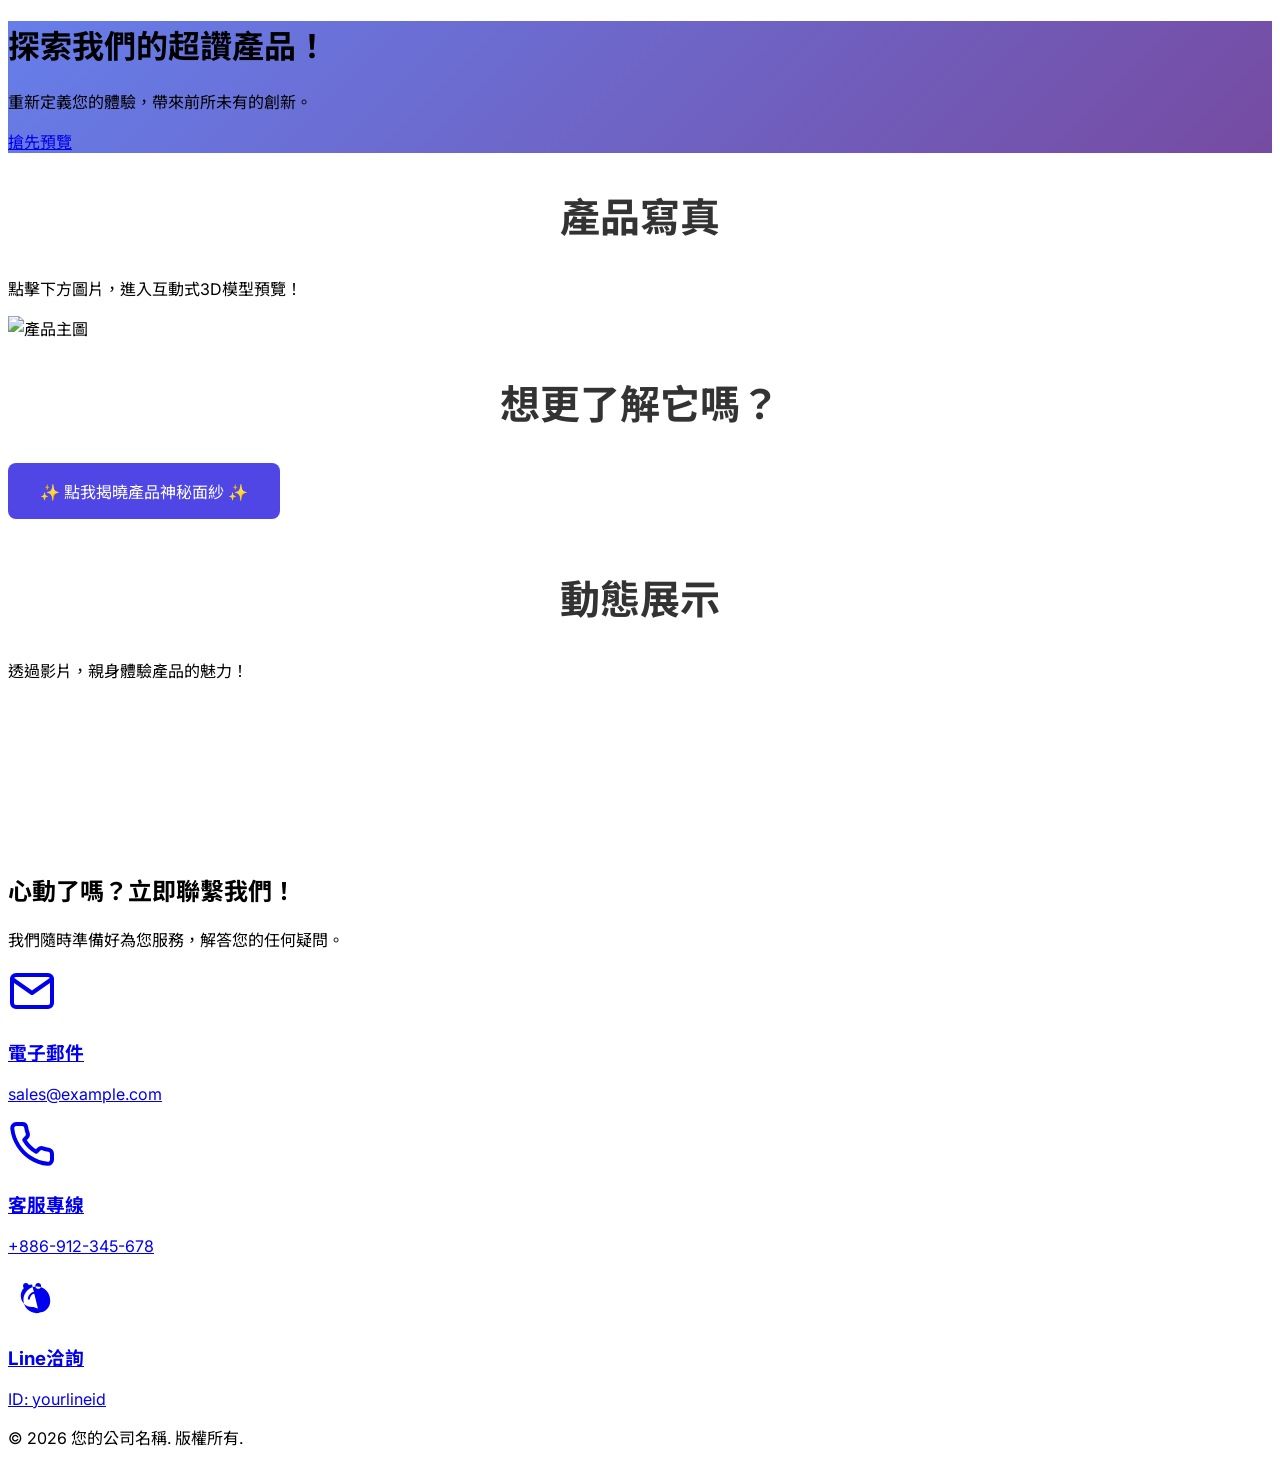
==== docs/index.html @ ab6caba5 "Feat: docs" ====
<!DOCTYPE html>
<html lang="zh-TW">

<head>
    <meta charset="UTF-8">
    <meta name="viewport" content="width=device-width, initial-scale=1.0">
    <title>我們的超讚產品！</title>
    <script src="https://cdn.tailwindcss.com"></script>
    <script src="https://cdnjs.cloudflare.com/ajax/libs/three.js/r128/three.min.js"></script>
    <link
        href="https://fonts.googleapis.com/css2?family=Inter:wght@400;600;700&family=Noto+Sans+TC:wght@400;500;700&display=swap"
        rel="stylesheet">
    <style>
        body {
            font-family: 'Inter', 'Noto Sans TC', sans-serif;
            scroll-behavior: smooth;
        }

        .hero-bg {
            background: linear-gradient(135deg, #667eea 0%, #764ba2 100%);
        }

        .section-title {
            font-size: 2.5rem;
            /* 40px */
            font-weight: 700;
            margin-bottom: 2rem;
            /* 32px */
            text-align: center;
            color: #333;
        }

        .interactive-text-container {
            perspective: 1000px;
        }

        .interactive-text-trigger {
            background-color: #4F46E5;
            /* Indigo 600 */
            color: white;
            padding: 1rem 2rem;
            border-radius: 0.5rem;
            cursor: pointer;
            transition: transform 0.3s ease, box-shadow 0.3s ease;
            display: inline-block;
            text-align: center;
        }

        .interactive-text-trigger:hover {
            transform: translateY(-5px) scale(1.05);
            box-shadow: 0 10px 20px rgba(0, 0, 0, 0.2);
        }

        .product-description-content {
            max-height: 0;
            overflow: hidden;
            transition: max-height 0.7s ease-out, opacity 0.5s ease-out, transform 0.5s ease-out;
            opacity: 0;
            transform: translateY(-20px);
            background-color: #f9fafb;
            /* Gray 50 */
            padding: 0 1.5rem;
            border-radius: 0.5rem;
            margin-top: 1rem;
            box-shadow: 0 4px 6px rgba(0, 0, 0, 0.1);
        }

        .product-description-content.expanded {
            max-height: 1000px;
            /* 넉넉한 값 */
            opacity: 1;
            transform: translateY(0);
            padding: 1.5rem;
        }

        #modal-3d {
            position: fixed;
            top: 0;
            left: 0;
            width: 100%;
            height: 100%;
            background-color: rgba(0, 0, 0, 0.7);
            display: flex;
            justify-content: center;
            align-items: center;
            z-index: 1000;
            opacity: 0;
            visibility: hidden;
            transition: opacity 0.3s ease, visibility 0.3s ease;
        }

        #modal-3d.active {
            opacity: 1;
            visibility: visible;
        }

        #canvas-container {
            width: 80vw;
            height: 80vh;
            max-width: 800px;
            max-height: 600px;
            background-color: #2d3748;
            /* Gray 800 */
            border-radius: 0.5rem;
            position: relative;
        }

        #close-modal-btn {
            position: absolute;
            top: 15px;
            right: 15px;
            background: white;
            color: #333;
            border: none;
            padding: 0.5rem 0.75rem;
            border-radius: 50%;
            font-size: 1.2rem;
            cursor: pointer;
            line-height: 1;
        }

        .contact-icon {
            transition: transform 0.3s ease;
        }

        .contact-icon:hover {
            transform: scale(1.2);
        }

        .pulsating-glow {
            animation: pulse 2s infinite;
        }

        @keyframes pulse {
            0% {
                box-shadow: 0 0 0 0 rgba(99, 102, 241, 0.7);
            }

            /* Indigo 500 */
            70% {
                box-shadow: 0 0 0 10px rgba(99, 102, 241, 0);
            }

            100% {
                box-shadow: 0 0 0 0 rgba(99, 102, 241, 0);
            }
        }
    </style>
</head>

<body class="bg-gray-100 text-gray-800">

    <header class="hero-bg text-white py-20 px-6 text-center">
        <h1 class="text-5xl font-bold mb-4 animate-bounce">探索我們的超讚產品！</h1>
        <p class="text-xl mb-8">重新定義您的體驗，帶來前所未有的創新。</p>
        <a href="#product-image"
            class="bg-white text-indigo-600 font-semibold py-3 px-8 rounded-lg shadow-lg hover:bg-gray-200 transition duration-300 pulsating-glow">搶先預覽</a>
    </header>

    <section id="product-image" class="py-16 px-6 container mx-auto text-center">
        <h2 class="section-title">產品寫真</h2>
        <p class="text-lg text-gray-600 mb-8">點擊下方圖片，進入互動式3D模型預覽！</p>
        <div class="flex justify-center">
            <img id="main-product-image" src="https://placehold.co/600x400/764ba2/white?text=點我查看3D模型" alt="產品主圖"
                class="rounded-lg shadow-2xl cursor-pointer hover:shadow-indigo-400/60 transition-shadow duration-300 w-full max-w-xl object-cover"
                onerror="this.onerror=null;this.src='https://placehold.co/600x400/cccccc/333333?text=圖片載入失敗';">
        </div>
    </section>

    <div id="modal-3d">
        <div id="canvas-container">
            <button id="close-modal-btn" aria-label="關閉3D預覽">&times;</button>
        </div>
    </div>

    <section id="product-description" class="py-16 px-6 bg-white">
        <div class="container mx-auto text-center">
            <h2 class="section-title">想更了解它嗎？</h2>
            <div class="interactive-text-container mt-8">
                <div id="text-trigger" class="interactive-text-trigger">
                    <span class="text-xl font-semibold">✨ 點我揭曉產品神秘面紗 ✨</span>
                </div>
                <div id="description-content" class="product-description-content text-left">
                    <h3 class="text-2xl font-semibold text-indigo-700 mb-4 mt-2">產品核心特色</h3>
                    <p class="text-gray-700 mb-3 leading-relaxed">
                        這不僅僅是一個產品，它是一種體驗。採用最先進的技術和最優質的材料精心打造，旨在提升您的日常生活品質。它的設計兼顧美學與功能性，確保在任何環境下都能完美呈現。</p>
                    <ul class="list-disc list-inside text-gray-700 mb-3 leading-relaxed space-y-1">
                        <li>革命性設計：融合現代美學與人體工學。</li>
                        <li>頂級效能：搭載最新處理器，速度無與倫比。</li>
                        <li>持久耐用：採用強化材料，經久耐用。</li>
                        <li>智能互聯：輕鬆連接您的所有設備。</li>
                        <li>環保理念：使用可持續材料，愛護地球。</li>
                    </ul>
                    <p class="text-gray-700 leading-relaxed">我們相信，偉大的產品能夠改變生活。這就是為什麼我們投入無數時間進行研發，只為給您帶來最好的。準備好迎接改變了嗎？
                    </p>
                </div>
            </div>
        </div>
    </section>

    <section id="product-video" class="py-16 px-6">
        <div class="container mx-auto text-center">
            <h2 class="section-title">動態展示</h2>
            <p class="text-lg text-gray-600 mb-8">透過影片，親身體驗產品的魅力！</p>
            <div class="aspect-w-16 aspect-h-9 max-w-3xl mx-auto bg-gray-300 rounded-lg shadow-xl overflow-hidden">
                <iframe src="https://www.youtube.com/embed/dQw4w9WgXcQ" title="產品影片" frameborder="0"
                    allow="accelerometer; autoplay; clipboard-write; encrypted-media; gyroscope; picture-in-picture"
                    allowfullscreen class="w-full h-full"></iframe>
            </div>
        </div>
    </section>

    <section id="contact" class="py-16 px-6 bg-indigo-700 text-white">
        <div class="container mx-auto text-center">
            <h2 class="text-4xl font-bold mb-8">心動了嗎？立即聯繫我們！</h2>
            <p class="text-lg mb-10">我們隨時準備好為您服務，解答您的任何疑問。</p>
            <div class="grid grid-cols-1 md:grid-cols-3 gap-8 max-w-4xl mx-auto">
                <a href="mailto:sales@example.com"
                    class="bg-white text-indigo-600 p-6 rounded-lg shadow-lg hover:bg-indigo-100 transition duration-300 flex flex-col items-center">
                    <svg xmlns="http://www.w3.org/2000/svg" width="48" height="48" viewBox="0 0 24 24" fill="none"
                        stroke="currentColor" stroke-width="2" stroke-linecap="round" stroke-linejoin="round"
                        class="contact-icon mb-3 text-indigo-500">
                        <path d="M4 4h16c1.1 0 2 .9 2 2v12c0 1.1-.9 2-2 2H4c-1.1 0-2-.9-2-2V6c0-1.1.9-2 2-2z"></path>
                        <polyline points="22,6 12,13 2,6"></polyline>
                    </svg>
                    <h3 class="text-xl font-semibold mb-1">電子郵件</h3>
                    <p class="text-sm">sales@example.com</p>
                </a>
                <a href="tel:+886912345678"
                    class="bg-white text-indigo-600 p-6 rounded-lg shadow-lg hover:bg-indigo-100 transition duration-300 flex flex-col items-center">
                    <svg xmlns="http://www.w3.org/2000/svg" width="48" height="48" viewBox="0 0 24 24" fill="none"
                        stroke="currentColor" stroke-width="2" stroke-linecap="round" stroke-linejoin="round"
                        class="contact-icon mb-3 text-indigo-500">
                        <path
                            d="M22 16.92v3a2 2 0 0 1-2.18 2 19.79 19.79 0 0 1-8.63-3.07 19.5 19.5 0 0 1-6-6 19.79 19.79 0 0 1-3.07-8.67A2 2 0 0 1 4.11 2h3a2 2 0 0 1 2 1.72 12.84 12.84 0 0 0 .7 2.81 2 2 0 0 1-.45 2.11L8.09 9.91a16 16 0 0 0 6 6l1.27-1.27a2 2 0 0 1 2.11-.45 12.84 12.84 0 0 0 2.81.7A2 2 0 0 1 22 16.92z">
                        </path>
                    </svg>
                    <h3 class="text-xl font-semibold mb-1">客服專線</h3>
                    <p class="text-sm">+886-912-345-678</p>
                </a>
                <a href="https://line.me/ti/p/~yourlineid" target="_blank" rel="noopener noreferrer"
                    class="bg-white text-indigo-600 p-6 rounded-lg shadow-lg hover:bg-indigo-100 transition duration-300 flex flex-col items-center">
                    <svg xmlns="http://www.w3.org/2000/svg" width="48" height="48" viewBox="0 0 24 24"
                        fill="currentColor" class="contact-icon mb-3 text-green-500">
                        <path
                            d="M12.031 6.188c-3.12 0-5.656 2.536-5.656 5.656s2.536 5.656 5.656 5.656c.225 0 .444-.014.66-.04.004.002.008.003.012.005.075.027.15.058.226.09l.132.048c.004.002.008.003.012.004l1.445.516.002.001c.24.084.48.12.72.12.48 0 .84-.24.84-.6v-1.32c.744-.614 1.2-1.514 1.2-2.523 0-1.753-1.427-3.18-3.18-3.18s-3.18 1.427-3.18 3.18h-1.02c0-2.305 1.875-4.18 4.179-4.18s4.2 1.875 4.2 4.18c0 1.2-.528 2.268-1.333 2.998l-.027.025v1.717c0 .468.118.9.32 1.277l-1.69.604-.004-.001-.101.036c-.08.028-.16.053-.24.075-.004.001-.008.002-.012.003-.26.03-.525.045-.795.045-3.684 0-6.677-2.992-6.677-6.676s2.993-6.677 6.676-6.677c3.684 0 6.677 2.993 6.677 6.676v.005c.014.217.021.436.021.655 0 3.12-2.536 5.656-5.656 5.656zm-3.075 2.205c.84 0 1.44-.6 1.44-1.44s-.6-1.44-1.44-1.44-1.44.6-1.44 1.44.6 1.44 1.44 1.44zm6.15 0c.84 0 1.44-.6 1.44-1.44s-.6-1.44-1.44-1.44-1.44.6-1.44 1.44.6 1.44 1.44 1.44z" />
                    </svg>
                    <h3 class="text-xl font-semibold mb-1">Line洽詢</h3>
                    <p class="text-sm">ID: yourlineid</p>
                </a>
            </div>
        </div>
    </section>

    <footer class="py-8 text-center bg-gray-800 text-gray-400">
        <p>&copy; <span id="current-year"></span> 您的公司名稱. 版權所有.</p>
    </footer>

    <script>
        // Interactive Text Description
        const textTrigger = document.getElementById('text-trigger');
        const descriptionContent = document.getElementById('description-content');

        textTrigger.addEventListener('click', () => {
            descriptionContent.classList.toggle('expanded');
            if (descriptionContent.classList.contains('expanded')) {
                textTrigger.innerHTML = '<span class="text-xl font-semibold">🎉 太棒了！繼續探索更多細節 🎉</span>';
            } else {
                textTrigger.innerHTML = '<span class="text-xl font-semibold">✨ 點我揭曉產品神秘面紗 ✨</span>';
            }
        });

        // 3D Model Modal
        const mainProductImage = document.getElementById('main-product-image');
        const modal3D = document.getElementById('modal-3d');
        const closeModalBtn = document.getElementById('close-modal-btn');
        const canvasContainer = document.getElementById('canvas-container');
        let scene, camera, renderer, cube, controls; // Make controls global for mouse events

        function init3D() {
            // Scene
            scene = new THREE.Scene();
            scene.background = new THREE.Color(0x2d3748); // Match canvas container bg

            // Camera
            camera = new THREE.PerspectiveCamera(75, canvasContainer.clientWidth / canvasContainer.clientHeight, 0.1, 1000);
            camera.position.z = 5;

            // Renderer
            renderer = new THREE.WebGLRenderer({ antialias: true });
            renderer.setSize(canvasContainer.clientWidth, canvasContainer.clientHeight);
            canvasContainer.appendChild(renderer.domElement);

            // Lighting
            const ambientLight = new THREE.AmbientLight(0xffffff, 0.6);
            scene.add(ambientLight);
            const directionalLight = new THREE.DirectionalLight(0xffffff, 0.8);
            directionalLight.position.set(5, 10, 7.5);
            scene.add(directionalLight);

            // Placeholder 3D Object (Cube)
            // 您可以在這裡替換成您的 .gltf, .obj 模型載入器
            const geometry = new THREE.BoxGeometry(2, 2, 2); // 尺寸可調整
            // 使用 MeshStandardMaterial 以獲得更好的光照效果
            const material = new THREE.MeshStandardMaterial({
                color: 0x764ba2, // 紫色系，呼應主題
                metalness: 0.5,   // 金屬感
                roughness: 0.5    // 粗糙度
            });
            cube = new THREE.Mesh(geometry, material);
            scene.add(cube);

            // Animation loop
            function animate() {
                requestAnimationFrame(animate);
                // 如果沒有 controls 或 cube 未定義，則不執行旋轉
                if (cube && !isDragging) { // Only auto-rotate if not dragging
                    cube.rotation.x += 0.005;
                    cube.rotation.y += 0.005;
                }
                renderer.render(scene, camera);
            }
            animate();

            // Handle window resize for the 3D canvas
            window.addEventListener('resize', onModalResize);
            setupControls();
        }

        let isDragging = false;
        let previousMousePosition = { x: 0, y: 0 };

        function setupControls() {
            canvasContainer.addEventListener('mousedown', (event) => {
                isDragging = true;
                previousMousePosition = { x: event.clientX, y: event.clientY };
            });

            canvasContainer.addEventListener('mousemove', (event) => {
                if (!isDragging || !cube) return;
                const deltaMove = {
                    x: event.clientX - previousMousePosition.x,
                    y: event.clientY - previousMousePosition.y
                };

                const rotationSpeed = 0.005;
                cube.rotation.y += deltaMove.x * rotationSpeed;
                cube.rotation.x += deltaMove.y * rotationSpeed;

                previousMousePosition = { x: event.clientX, y: event.clientY };
            });

            document.addEventListener('mouseup', () => { // Listen on document to catch mouseup outside canvas
                isDragging = false;
            });

            // Touch controls
            canvasContainer.addEventListener('touchstart', (event) => {
                if (event.touches.length === 1) {
                    isDragging = true;
                    previousMousePosition = { x: event.touches[0].clientX, y: event.touches[0].clientY };
                }
            }, { passive: false }); // passive: false to allow preventDefault if needed

            canvasContainer.addEventListener('touchmove', (event) => {
                if (!isDragging || !cube || event.touches.length !== 1) return;
                event.preventDefault(); // Prevent page scrolling while dragging on canvas

                const deltaMove = {
                    x: event.touches[0].clientX - previousMousePosition.x,
                    y: event.touches[0].clientY - previousMousePosition.y
                };

                const rotationSpeed = 0.007; // Slightly more sensitive for touch
                cube.rotation.y += deltaMove.x * rotationSpeed;
                cube.rotation.x += deltaMove.y * rotationSpeed;

                previousMousePosition = { x: event.touches[0].clientX, y: event.touches[0].clientY };
            }, { passive: false });

            canvasContainer.addEventListener('touchend', () => {
                isDragging = false;
            });
        }


        function onModalResize() {
            if (camera && renderer && canvasContainer.clientWidth > 0 && canvasContainer.clientHeight > 0) {
                camera.aspect = canvasContainer.clientWidth / canvasContainer.clientHeight;
                camera.updateProjectionMatrix();
                renderer.setSize(canvasContainer.clientWidth, canvasContainer.clientHeight);
            }
        }

        let threeJsInitialized = false;

        mainProductImage.addEventListener('click', () => {
            modal3D.classList.add('active');
            document.body.style.overflow = 'hidden'; // Prevent background scrolling
            if (!threeJsInitialized) {
                init3D();
                threeJsInitialized = true;
            }
            onModalResize(); // Ensure canvas is correctly sized on open
        });

        closeModalBtn.addEventListener('click', () => {
            modal3D.classList.remove('active');
            document.body.style.overflow = ''; // Restore scrolling
        });

        // Close modal if clicked outside the canvas container
        modal3D.addEventListener('click', (event) => {
            if (event.target === modal3D) {
                modal3D.classList.remove('active');
                document.body.style.overflow = '';
            }
        });

        // Set current year in footer
        document.getElementById('current-year').textContent = new Date().getFullYear();

    </script>
</body>

</html>
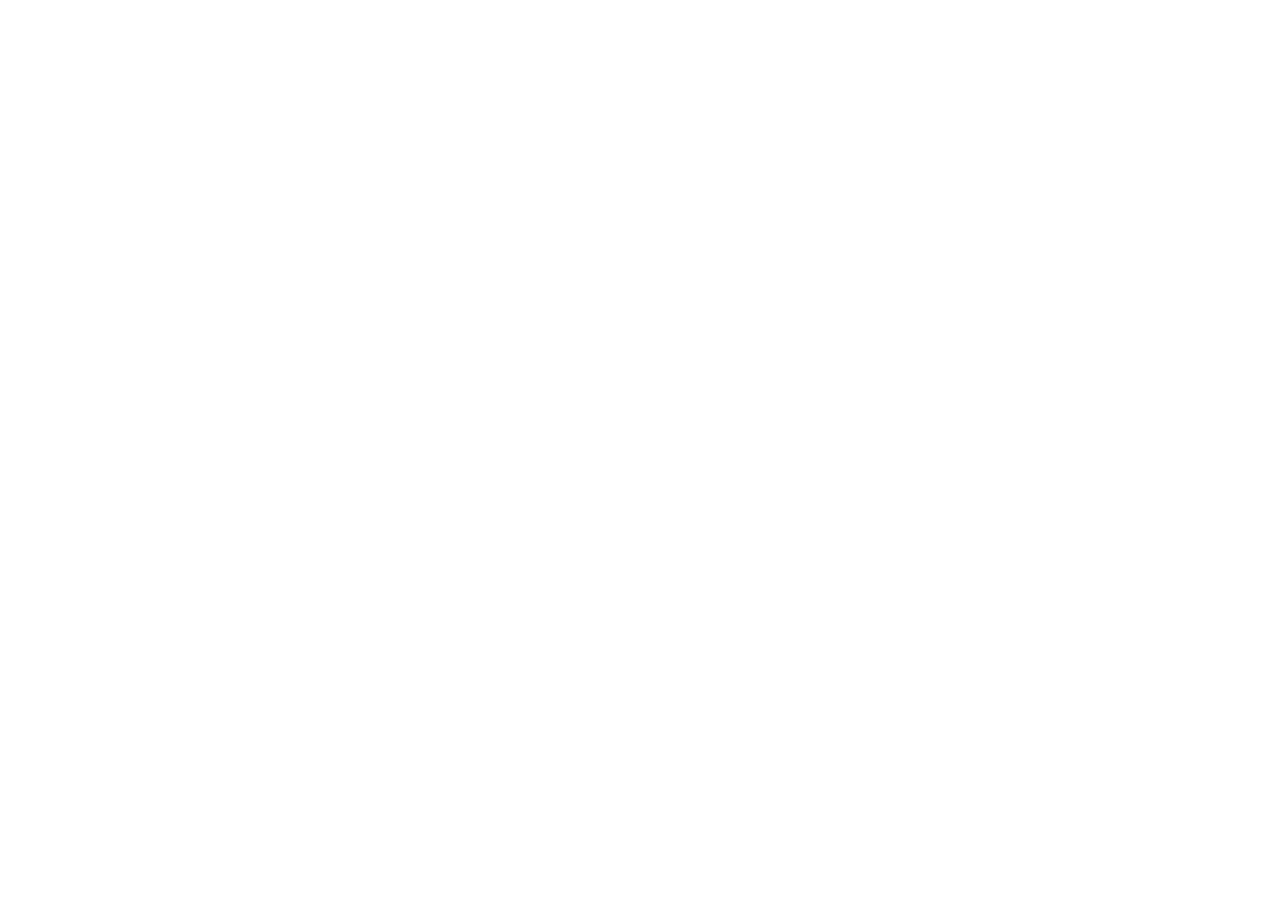
==== commit b98673e4: "Update: 202509 v1 init" ====
--- a/docs/index.html
+++ b/docs/index.html
@@ -1,426 +1,21 @@
 <!DOCTYPE html>
-<html lang="zh-TW">
+<html lang="en">
+  <head>
+    <link rel="preconnect" href="https://fonts.gstatic.com/" crossorigin="anonymous">
+    <link rel="preload" as="style" onload="this.rel=&#39;stylesheet&#39;" href="https://fonts.googleapis.com/css2?family=Roboto:wght@100;300;400;500;700;900&amp;display=swap">
+    <link rel="preload" as="font" type="font/eot" href="/static_frontend_2/assets/materialdesignicons-webfont-CSr8KVlo.eot" crossorigin="anonymous">
+    <link rel="preload" as="font" type="font/woff2" href="/static_frontend_2/assets/materialdesignicons-webfont-Dp5v-WZN.woff2" crossorigin="anonymous">
+    <link rel="preload" as="font" type="font/woff" href="/static_frontend_2/assets/materialdesignicons-webfont-PXm3-2wK.woff" crossorigin="anonymous">
+    <link rel="preload" as="font" type="font/ttf" href="/static_frontend_2/assets/materialdesignicons-webfont-B7mPwVP_.ttf" crossorigin="anonymous">
 
-<head>
     <meta charset="UTF-8">
+    <link rel="icon" href="/static_frontend_2/favicon.ico">
     <meta name="viewport" content="width=device-width, initial-scale=1.0">
-    <title>我們的超讚產品！</title>
-    <script src="https://cdn.tailwindcss.com"></script>
-    <script src="https://cdnjs.cloudflare.com/ajax/libs/three.js/r128/three.min.js"></script>
-    <link
-        href="https://fonts.googleapis.com/css2?family=Inter:wght@400;600;700&family=Noto+Sans+TC:wght@400;500;700&display=swap"
-        rel="stylesheet">
-    <style>
-        body {
-            font-family: 'Inter', 'Noto Sans TC', sans-serif;
-            scroll-behavior: smooth;
-        }
-
-        .hero-bg {
-            background: linear-gradient(135deg, #667eea 0%, #764ba2 100%);
-        }
-
-        .section-title {
-            font-size: 2.5rem;
-            /* 40px */
-            font-weight: 700;
-            margin-bottom: 2rem;
-            /* 32px */
-            text-align: center;
-            color: #333;
-        }
-
-        .interactive-text-container {
-            perspective: 1000px;
-        }
-
-        .interactive-text-trigger {
-            background-color: #4F46E5;
-            /* Indigo 600 */
-            color: white;
-            padding: 1rem 2rem;
-            border-radius: 0.5rem;
-            cursor: pointer;
-            transition: transform 0.3s ease, box-shadow 0.3s ease;
-            display: inline-block;
-            text-align: center;
-        }
-
-        .interactive-text-trigger:hover {
-            transform: translateY(-5px) scale(1.05);
-            box-shadow: 0 10px 20px rgba(0, 0, 0, 0.2);
-        }
-
-        .product-description-content {
-            max-height: 0;
-            overflow: hidden;
-            transition: max-height 0.7s ease-out, opacity 0.5s ease-out, transform 0.5s ease-out;
-            opacity: 0;
-            transform: translateY(-20px);
-            background-color: #f9fafb;
-            /* Gray 50 */
-            padding: 0 1.5rem;
-            border-radius: 0.5rem;
-            margin-top: 1rem;
-            box-shadow: 0 4px 6px rgba(0, 0, 0, 0.1);
-        }
-
-        .product-description-content.expanded {
-            max-height: 1000px;
-            /* 넉넉한 값 */
-            opacity: 1;
-            transform: translateY(0);
-            padding: 1.5rem;
-        }
-
-        #modal-3d {
-            position: fixed;
-            top: 0;
-            left: 0;
-            width: 100%;
-            height: 100%;
-            background-color: rgba(0, 0, 0, 0.7);
-            display: flex;
-            justify-content: center;
-            align-items: center;
-            z-index: 1000;
-            opacity: 0;
-            visibility: hidden;
-            transition: opacity 0.3s ease, visibility 0.3s ease;
-        }
-
-        #modal-3d.active {
-            opacity: 1;
-            visibility: visible;
-        }
-
-        #canvas-container {
-            width: 80vw;
-            height: 80vh;
-            max-width: 800px;
-            max-height: 600px;
-            background-color: #2d3748;
-            /* Gray 800 */
-            border-radius: 0.5rem;
-            position: relative;
-        }
-
-        #close-modal-btn {
-            position: absolute;
-            top: 15px;
-            right: 15px;
-            background: white;
-            color: #333;
-            border: none;
-            padding: 0.5rem 0.75rem;
-            border-radius: 50%;
-            font-size: 1.2rem;
-            cursor: pointer;
-            line-height: 1;
-        }
-
-        .contact-icon {
-            transition: transform 0.3s ease;
-        }
-
-        .contact-icon:hover {
-            transform: scale(1.2);
-        }
-
-        .pulsating-glow {
-            animation: pulse 2s infinite;
-        }
-
-        @keyframes pulse {
-            0% {
-                box-shadow: 0 0 0 0 rgba(99, 102, 241, 0.7);
-            }
-
-            /* Indigo 500 */
-            70% {
-                box-shadow: 0 0 0 10px rgba(99, 102, 241, 0);
-            }
-
-            100% {
-                box-shadow: 0 0 0 0 rgba(99, 102, 241, 0);
-            }
-        }
-    </style>
-</head>
-
-<body class="bg-gray-100 text-gray-800">
-
-    <header class="hero-bg text-white py-20 px-6 text-center">
-        <h1 class="text-5xl font-bold mb-4 animate-bounce">探索我們的超讚產品！</h1>
-        <p class="text-xl mb-8">重新定義您的體驗，帶來前所未有的創新。</p>
-        <a href="#product-image"
-            class="bg-white text-indigo-600 font-semibold py-3 px-8 rounded-lg shadow-lg hover:bg-gray-200 transition duration-300 pulsating-glow">搶先預覽</a>
-    </header>
-
-    <section id="product-image" class="py-16 px-6 container mx-auto text-center">
-        <h2 class="section-title">產品寫真</h2>
-        <p class="text-lg text-gray-600 mb-8">點擊下方圖片，進入互動式3D模型預覽！</p>
-        <div class="flex justify-center">
-            <img id="main-product-image" src="https://placehold.co/600x400/764ba2/white?text=點我查看3D模型" alt="產品主圖"
-                class="rounded-lg shadow-2xl cursor-pointer hover:shadow-indigo-400/60 transition-shadow duration-300 w-full max-w-xl object-cover"
-                onerror="this.onerror=null;this.src='https://placehold.co/600x400/cccccc/333333?text=圖片載入失敗';">
-        </div>
-    </section>
-
-    <div id="modal-3d">
-        <div id="canvas-container">
-            <button id="close-modal-btn" aria-label="關閉3D預覽">&times;</button>
-        </div>
-    </div>
-
-    <section id="product-description" class="py-16 px-6 bg-white">
-        <div class="container mx-auto text-center">
-            <h2 class="section-title">想更了解它嗎？</h2>
-            <div class="interactive-text-container mt-8">
-                <div id="text-trigger" class="interactive-text-trigger">
-                    <span class="text-xl font-semibold">✨ 點我揭曉產品神秘面紗 ✨</span>
-                </div>
-                <div id="description-content" class="product-description-content text-left">
-                    <h3 class="text-2xl font-semibold text-indigo-700 mb-4 mt-2">產品核心特色</h3>
-                    <p class="text-gray-700 mb-3 leading-relaxed">
-                        這不僅僅是一個產品，它是一種體驗。採用最先進的技術和最優質的材料精心打造，旨在提升您的日常生活品質。它的設計兼顧美學與功能性，確保在任何環境下都能完美呈現。</p>
-                    <ul class="list-disc list-inside text-gray-700 mb-3 leading-relaxed space-y-1">
-                        <li>革命性設計：融合現代美學與人體工學。</li>
-                        <li>頂級效能：搭載最新處理器，速度無與倫比。</li>
-                        <li>持久耐用：採用強化材料，經久耐用。</li>
-                        <li>智能互聯：輕鬆連接您的所有設備。</li>
-                        <li>環保理念：使用可持續材料，愛護地球。</li>
-                    </ul>
-                    <p class="text-gray-700 leading-relaxed">我們相信，偉大的產品能夠改變生活。這就是為什麼我們投入無數時間進行研發，只為給您帶來最好的。準備好迎接改變了嗎？
-                    </p>
-                </div>
-            </div>
-        </div>
-    </section>
-
-    <section id="product-video" class="py-16 px-6">
-        <div class="container mx-auto text-center">
-            <h2 class="section-title">動態展示</h2>
-            <p class="text-lg text-gray-600 mb-8">透過影片，親身體驗產品的魅力！</p>
-            <div class="aspect-w-16 aspect-h-9 max-w-3xl mx-auto bg-gray-300 rounded-lg shadow-xl overflow-hidden">
-                <iframe src="https://www.youtube.com/embed/dQw4w9WgXcQ" title="產品影片" frameborder="0"
-                    allow="accelerometer; autoplay; clipboard-write; encrypted-media; gyroscope; picture-in-picture"
-                    allowfullscreen class="w-full h-full"></iframe>
-            </div>
-        </div>
-    </section>
-
-    <section id="contact" class="py-16 px-6 bg-indigo-700 text-white">
-        <div class="container mx-auto text-center">
-            <h2 class="text-4xl font-bold mb-8">心動了嗎？立即聯繫我們！</h2>
-            <p class="text-lg mb-10">我們隨時準備好為您服務，解答您的任何疑問。</p>
-            <div class="grid grid-cols-1 md:grid-cols-3 gap-8 max-w-4xl mx-auto">
-                <a href="mailto:sales@example.com"
-                    class="bg-white text-indigo-600 p-6 rounded-lg shadow-lg hover:bg-indigo-100 transition duration-300 flex flex-col items-center">
-                    <svg xmlns="http://www.w3.org/2000/svg" width="48" height="48" viewBox="0 0 24 24" fill="none"
-                        stroke="currentColor" stroke-width="2" stroke-linecap="round" stroke-linejoin="round"
-                        class="contact-icon mb-3 text-indigo-500">
-                        <path d="M4 4h16c1.1 0 2 .9 2 2v12c0 1.1-.9 2-2 2H4c-1.1 0-2-.9-2-2V6c0-1.1.9-2 2-2z"></path>
-                        <polyline points="22,6 12,13 2,6"></polyline>
-                    </svg>
-                    <h3 class="text-xl font-semibold mb-1">電子郵件</h3>
-                    <p class="text-sm">sales@example.com</p>
-                </a>
-                <a href="tel:+886912345678"
-                    class="bg-white text-indigo-600 p-6 rounded-lg shadow-lg hover:bg-indigo-100 transition duration-300 flex flex-col items-center">
-                    <svg xmlns="http://www.w3.org/2000/svg" width="48" height="48" viewBox="0 0 24 24" fill="none"
-                        stroke="currentColor" stroke-width="2" stroke-linecap="round" stroke-linejoin="round"
-                        class="contact-icon mb-3 text-indigo-500">
-                        <path
-                            d="M22 16.92v3a2 2 0 0 1-2.18 2 19.79 19.79 0 0 1-8.63-3.07 19.5 19.5 0 0 1-6-6 19.79 19.79 0 0 1-3.07-8.67A2 2 0 0 1 4.11 2h3a2 2 0 0 1 2 1.72 12.84 12.84 0 0 0 .7 2.81 2 2 0 0 1-.45 2.11L8.09 9.91a16 16 0 0 0 6 6l1.27-1.27a2 2 0 0 1 2.11-.45 12.84 12.84 0 0 0 2.81.7A2 2 0 0 1 22 16.92z">
-                        </path>
-                    </svg>
-                    <h3 class="text-xl font-semibold mb-1">客服專線</h3>
-                    <p class="text-sm">+886-912-345-678</p>
-                </a>
-                <a href="https://line.me/ti/p/~yourlineid" target="_blank" rel="noopener noreferrer"
-                    class="bg-white text-indigo-600 p-6 rounded-lg shadow-lg hover:bg-indigo-100 transition duration-300 flex flex-col items-center">
-                    <svg xmlns="http://www.w3.org/2000/svg" width="48" height="48" viewBox="0 0 24 24"
-                        fill="currentColor" class="contact-icon mb-3 text-green-500">
-                        <path
-                            d="M12.031 6.188c-3.12 0-5.656 2.536-5.656 5.656s2.536 5.656 5.656 5.656c.225 0 .444-.014.66-.04.004.002.008.003.012.005.075.027.15.058.226.09l.132.048c.004.002.008.003.012.004l1.445.516.002.001c.24.084.48.12.72.12.48 0 .84-.24.84-.6v-1.32c.744-.614 1.2-1.514 1.2-2.523 0-1.753-1.427-3.18-3.18-3.18s-3.18 1.427-3.18 3.18h-1.02c0-2.305 1.875-4.18 4.179-4.18s4.2 1.875 4.2 4.18c0 1.2-.528 2.268-1.333 2.998l-.027.025v1.717c0 .468.118.9.32 1.277l-1.69.604-.004-.001-.101.036c-.08.028-.16.053-.24.075-.004.001-.008.002-.012.003-.26.03-.525.045-.795.045-3.684 0-6.677-2.992-6.677-6.676s2.993-6.677 6.676-6.677c3.684 0 6.677 2.993 6.677 6.676v.005c.014.217.021.436.021.655 0 3.12-2.536 5.656-5.656 5.656zm-3.075 2.205c.84 0 1.44-.6 1.44-1.44s-.6-1.44-1.44-1.44-1.44.6-1.44 1.44.6 1.44 1.44 1.44zm6.15 0c.84 0 1.44-.6 1.44-1.44s-.6-1.44-1.44-1.44-1.44.6-1.44 1.44.6 1.44 1.44 1.44z" />
-                    </svg>
-                    <h3 class="text-xl font-semibold mb-1">Line洽詢</h3>
-                    <p class="text-sm">ID: yourlineid</p>
-                </a>
-            </div>
-        </div>
-    </section>
-
-    <footer class="py-8 text-center bg-gray-800 text-gray-400">
-        <p>&copy; <span id="current-year"></span> 您的公司名稱. 版權所有.</p>
-    </footer>
-
-    <script>
-        // Interactive Text Description
-        const textTrigger = document.getElementById('text-trigger');
-        const descriptionContent = document.getElementById('description-content');
-
-        textTrigger.addEventListener('click', () => {
-            descriptionContent.classList.toggle('expanded');
-            if (descriptionContent.classList.contains('expanded')) {
-                textTrigger.innerHTML = '<span class="text-xl font-semibold">🎉 太棒了！繼續探索更多細節 🎉</span>';
-            } else {
-                textTrigger.innerHTML = '<span class="text-xl font-semibold">✨ 點我揭曉產品神秘面紗 ✨</span>';
-            }
-        });
-
-        // 3D Model Modal
-        const mainProductImage = document.getElementById('main-product-image');
-        const modal3D = document.getElementById('modal-3d');
-        const closeModalBtn = document.getElementById('close-modal-btn');
-        const canvasContainer = document.getElementById('canvas-container');
-        let scene, camera, renderer, cube, controls; // Make controls global for mouse events
-
-        function init3D() {
-            // Scene
-            scene = new THREE.Scene();
-            scene.background = new THREE.Color(0x2d3748); // Match canvas container bg
-
-            // Camera
-            camera = new THREE.PerspectiveCamera(75, canvasContainer.clientWidth / canvasContainer.clientHeight, 0.1, 1000);
-            camera.position.z = 5;
-
-            // Renderer
-            renderer = new THREE.WebGLRenderer({ antialias: true });
-            renderer.setSize(canvasContainer.clientWidth, canvasContainer.clientHeight);
-            canvasContainer.appendChild(renderer.domElement);
-
-            // Lighting
-            const ambientLight = new THREE.AmbientLight(0xffffff, 0.6);
-            scene.add(ambientLight);
-            const directionalLight = new THREE.DirectionalLight(0xffffff, 0.8);
-            directionalLight.position.set(5, 10, 7.5);
-            scene.add(directionalLight);
-
-            // Placeholder 3D Object (Cube)
-            // 您可以在這裡替換成您的 .gltf, .obj 模型載入器
-            const geometry = new THREE.BoxGeometry(2, 2, 2); // 尺寸可調整
-            // 使用 MeshStandardMaterial 以獲得更好的光照效果
-            const material = new THREE.MeshStandardMaterial({
-                color: 0x764ba2, // 紫色系，呼應主題
-                metalness: 0.5,   // 金屬感
-                roughness: 0.5    // 粗糙度
-            });
-            cube = new THREE.Mesh(geometry, material);
-            scene.add(cube);
-
-            // Animation loop
-            function animate() {
-                requestAnimationFrame(animate);
-                // 如果沒有 controls 或 cube 未定義，則不執行旋轉
-                if (cube && !isDragging) { // Only auto-rotate if not dragging
-                    cube.rotation.x += 0.005;
-                    cube.rotation.y += 0.005;
-                }
-                renderer.render(scene, camera);
-            }
-            animate();
-
-            // Handle window resize for the 3D canvas
-            window.addEventListener('resize', onModalResize);
-            setupControls();
-        }
-
-        let isDragging = false;
-        let previousMousePosition = { x: 0, y: 0 };
-
-        function setupControls() {
-            canvasContainer.addEventListener('mousedown', (event) => {
-                isDragging = true;
-                previousMousePosition = { x: event.clientX, y: event.clientY };
-            });
-
-            canvasContainer.addEventListener('mousemove', (event) => {
-                if (!isDragging || !cube) return;
-                const deltaMove = {
-                    x: event.clientX - previousMousePosition.x,
-                    y: event.clientY - previousMousePosition.y
-                };
-
-                const rotationSpeed = 0.005;
-                cube.rotation.y += deltaMove.x * rotationSpeed;
-                cube.rotation.x += deltaMove.y * rotationSpeed;
-
-                previousMousePosition = { x: event.clientX, y: event.clientY };
-            });
-
-            document.addEventListener('mouseup', () => { // Listen on document to catch mouseup outside canvas
-                isDragging = false;
-            });
-
-            // Touch controls
-            canvasContainer.addEventListener('touchstart', (event) => {
-                if (event.touches.length === 1) {
-                    isDragging = true;
-                    previousMousePosition = { x: event.touches[0].clientX, y: event.touches[0].clientY };
-                }
-            }, { passive: false }); // passive: false to allow preventDefault if needed
-
-            canvasContainer.addEventListener('touchmove', (event) => {
-                if (!isDragging || !cube || event.touches.length !== 1) return;
-                event.preventDefault(); // Prevent page scrolling while dragging on canvas
-
-                const deltaMove = {
-                    x: event.touches[0].clientX - previousMousePosition.x,
-                    y: event.touches[0].clientY - previousMousePosition.y
-                };
-
-                const rotationSpeed = 0.007; // Slightly more sensitive for touch
-                cube.rotation.y += deltaMove.x * rotationSpeed;
-                cube.rotation.x += deltaMove.y * rotationSpeed;
-
-                previousMousePosition = { x: event.touches[0].clientX, y: event.touches[0].clientY };
-            }, { passive: false });
-
-            canvasContainer.addEventListener('touchend', () => {
-                isDragging = false;
-            });
-        }
-
-
-        function onModalResize() {
-            if (camera && renderer && canvasContainer.clientWidth > 0 && canvasContainer.clientHeight > 0) {
-                camera.aspect = canvasContainer.clientWidth / canvasContainer.clientHeight;
-                camera.updateProjectionMatrix();
-                renderer.setSize(canvasContainer.clientWidth, canvasContainer.clientHeight);
-            }
-        }
-
-        let threeJsInitialized = false;
-
-        mainProductImage.addEventListener('click', () => {
-            modal3D.classList.add('active');
-            document.body.style.overflow = 'hidden'; // Prevent background scrolling
-            if (!threeJsInitialized) {
-                init3D();
-                threeJsInitialized = true;
-            }
-            onModalResize(); // Ensure canvas is correctly sized on open
-        });
-
-        closeModalBtn.addEventListener('click', () => {
-            modal3D.classList.remove('active');
-            document.body.style.overflow = ''; // Restore scrolling
-        });
-
-        // Close modal if clicked outside the canvas container
-        modal3D.addEventListener('click', (event) => {
-            if (event.target === modal3D) {
-                modal3D.classList.remove('active');
-                document.body.style.overflow = '';
-            }
-        });
-
-        // Set current year in footer
-        document.getElementById('current-year').textContent = new Date().getFullYear();
-
-    </script>
-</body>
-
-</html>+    <title>Welcome to Vuetify 3</title>
+    <script type="module" crossorigin src="/static_frontend_2/assets/index-CXzQ5YVO.js"></script>
+    <link rel="stylesheet" crossorigin href="/static_frontend_2/assets/index-BO8A5q2j.css">
+  </head>
+  <body>
+    <div id="app"></div>
+  </body>
+</html>
